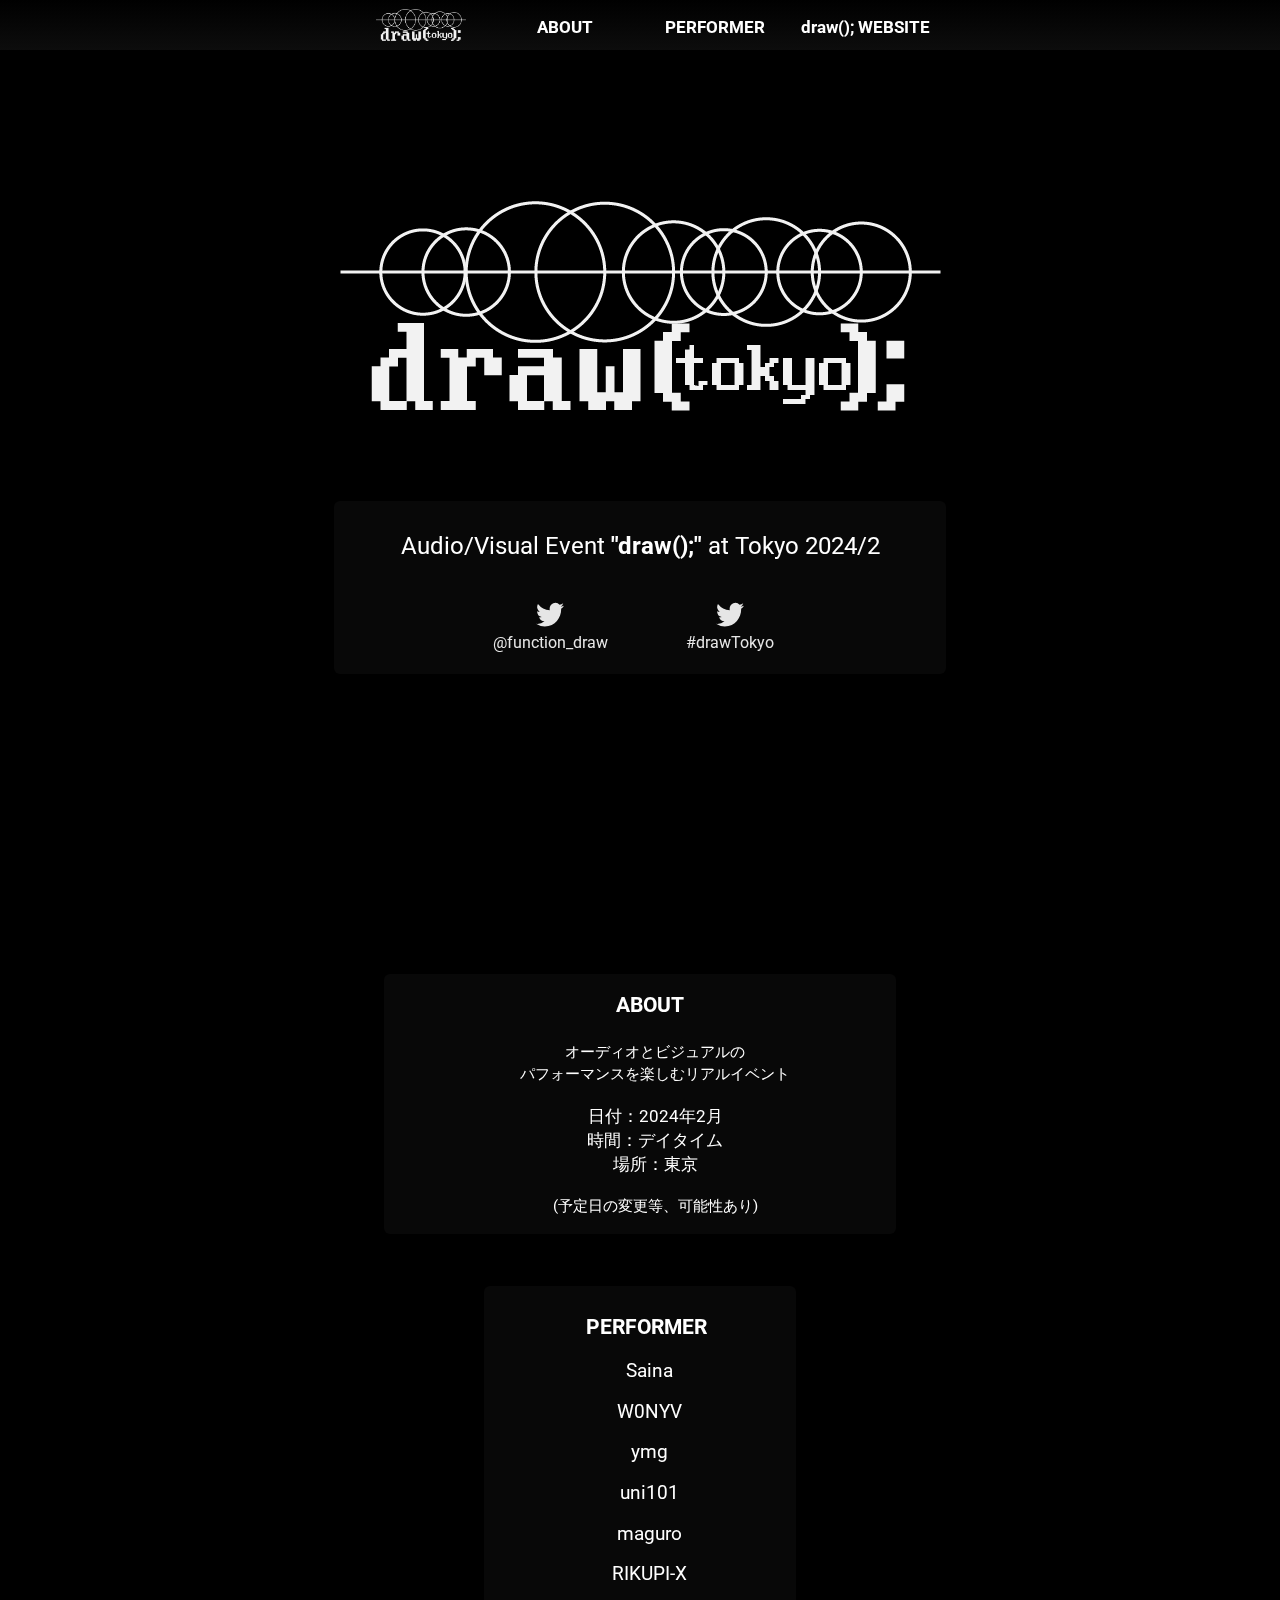
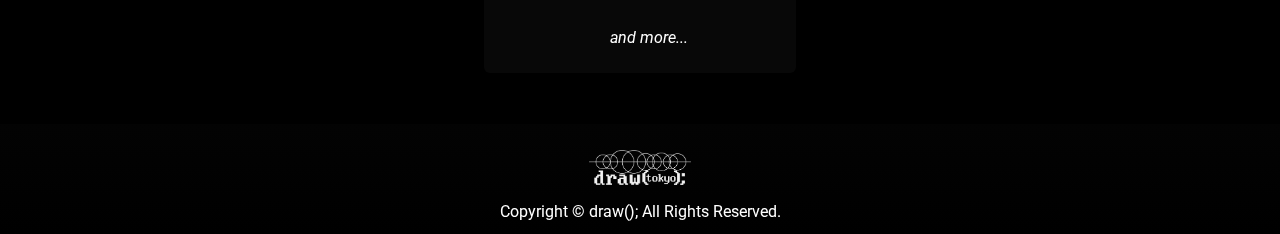
==== tokyo.html @ 81975ddd "a tag new window" ====
﻿<!DOCTYPE html>
<html lang="ja">
<head>
    <meta charset="utf-8">
    <title>draw(Tokyo);</title>
    <meta name="viewport" content="width=device-width, initial-scale=1">
    <meta name="keywords" content="">
    <meta name="description" content="">
    <link href="https://fonts.googleapis.com/css?family=Roboto" rel="stylesheet">
    <link rel="stylesheet" href="./tokyo.css">
</head>
<body>
    <video id="bgVideo" src="./videos/drawtokyoback.mp4" autoplay loop muted></video>
    <div id="wrapper"></div>
    <main>
        <nav>
            <ul>
                <li>
                    <p><a href="#top"><img src="images/draw_logo_tokyo.png"></a></p>
                </li>
                <li>
                    <p><a href="#about"> ABOUT</a></p>
                </li>
                <li>
                    <p><a href="#performer">PERFORMER</a></p>
                </li>
                <li>
                    <p><a href="https://function-draw.com/">draw(); WEBSITE</a></p>
                </li>
            </ul>
        </nav>
        <div id="startView">
            <h1><img src="images/draw_logo_tokyo.png"></h1>
            <div class="description">
                <p>Audio/Visual Event <b>"draw();"</b> at Tokyo 2024/2</p>
                <ul class="social">
                    <li>
                        <p><a href="https://twitter.com/function_draw" target="_blank"><img src="./images/sns_icons/twiiter_w.svg"><br />@function_draw</a></p>
                    </li>
                    <li>
                        <p><a href="https://twitter.com/search?q=drawTokyo" target="_blank"><img src="./images/sns_icons/twiiter_w.svg"><br />#drawTokyo</a></p>
                    </li>
                </ul>
            </div>
        </div>
        <div id="about"></div>
        <div class="about">
            <p><b>ABOUT</b></p>
            <p class="about_description">オーディオとビジュアルの<br />パフォーマンスを楽しむリアルイベント</p>
            <p>日付：2024年2月</p>
            <p>時間：デイタイム</p>
            <p>場所：東京</p>
            <p class="about_description">(予定日の変更等、可能性あり)</p>
        </div>
        <div id="performer"></div>
        <div class="performer">
            <p><b>PERFORMER</b></p>
            <p>Saina</p>
            <p>W0NYV</p>
            <p>ymg</p>
            <p>uni101</p>
            <p>maguro</p>
            <p>RIKUPI-X</p>
            <p><small><br><i>and more...</i></small></p>
        </div>
        <footer>
            <p><img src="images/draw_logo_tokyo.png"></p>
            <p>Copyright © draw(); All Rights Reserved.</p>
        </footer>
    </main>
    <script>
        //動画サイズの指定
        const videoWidth = 1280;
        const videoHeight = 720;

        //背景の動画サイズ調整
        function bgVideoResize() {
            var window_w = window.innerWidth;
            var window_h = window.innerHeight;

            document.getElementById('wrapper').style.height = window_h + 'px';

            //画面アスペクト比を計算して余白ができないように優先する
            if (window_w / window_h > 16 / 9) {
                document.getElementById('bgVideo').style.width = window_w + 'px';
                document.getElementById('bgVideo').style.height = 'auto';
                document.getElementById('bgVideo').style.left = 0 + 'px';
            } else {
                document.getElementById('bgVideo').style.width = 'auto';
                document.getElementById('bgVideo').style.height = window_h + 'px';
                console.log(document.getElementById('bgVideo').style.left);
            }
        }

        //画面が読み込まれたとき
        window.addEventListener('load', (event) => {
            bgVideoResize();
        });
        //画面がリサイズされたとき
        window.addEventListener('resize', (event) => {
            bgVideoResize();
        });
    </script>
</body>
</html>
---- tokyo.css ----
﻿body {
    margin: 0;
    padding: 0;
    background-color: black;
    color: white;
    font-family: Roboto, 'Hiragino Kaku Gothic Pro', 'ヒラギノ角ゴ Pro W3', Meiryo, メイリオ, '游ゴシック Medium', 'Yu Gothic Medium', '游ゴシック体', 'Yu Gothic', YuGothic, 'MS PGothic', Osaka, arial, sans-serif;
}

a {
    color: white;
    text-decoration: none;
}

    a:visited {
        color: white;
        text-decoration: none;
    }

#bgVideo {
    margin: 0;
    padding: 0;
    top: 0;
    position: fixed;
    z-index: -2;
    overflow: hidden;
}

#wrapper {
    background: url(./images/bg_trans.png) repeat;
    margin: 0;
    padding: 0;
    top: 0;
    left: 0;
    position: fixed;
    width: 100%;
    z-index: -1;
    overflow: hidden;
}

nav {
    position: fixed;
    z-index: 100;
    width: 100%;
    top: 0;
    background-image: linear-gradient(0deg, rgba(85, 85, 85, 0.15), rgba(0, 0, 0, 1));
}

    nav ul {
        display: flex;
        flex-wrap: nowrap;
        width: 600px;
        height: 50px;
        margin: 0 auto;
        padding: 0;
    }

    nav li {
        vertical-align: middle;
        width: 100%;
        margin: 0;
        padding: 0;
        display: inline-block;
        list-style: none;
    }

        nav li p {
            font-size: 13pt;
            font-weight: bold;
            position: relative;
            text-align: center;
        }

            nav li p img {
                position: absolute;
                top: -8px;
                left: 36px;
                width: 60%;
            }

#startView {
    margin: 0;
    padding: 0;
    height: 100vh;
}

h1 {
    padding-top: 20vh;
    text-align: center;
}

    h1 img {
        display: block;
        margin: auto;
    }

.description {
    width: 600px;
    background-color: rgba(10, 10, 10, 0.8);
    padding: 0.5%;
    margin: 10vh auto;
    border-radius: 6px;
}

    .description p {
        font-size: 18pt;
        text-align: center;
    }

.social {
    margin: 0 auto;
    width: 60%;
    opacity: 0.9;
    display: flex;
    flex-wrap: nowrap;
    padding: 0;
}

    .social li {
        width: 100%;
        text-align: center;
        vertical-align: middle;
        list-style: none;
    }

        .social li p {
            font-size: 12pt;
        }

            .social li p img {
                width: 16%;
            }

.about {
    width: 500px;
    background-color: rgba(10, 10, 10, 0.8);
    padding: 0.5%;
    margin: 4% auto 0 auto;
    border-radius: 6px;
    text-align: center;
}

    .about p:first-child {
        margin-left: 4%;
        font-size: 16pt;
    }

    .about p {
        line-height: 40%;
        margin-left: 6%;
        font-size: 13pt;
    }

.about_description {
    margin: 2% 0 2% 0;
    display: inline-block;
    font-size: 11pt !important;
    line-height: 1.5 !important;
}

.performer {
    width: 300px;
    background-color: rgba(10, 10, 10, 0.8);
    padding: 0.5%;
    margin: 4% auto 4% auto;
    border-radius: 6px;
    text-align: center;
}

    .performer p:first-child {
        margin-left: 4%;
        font-size: 16pt;
    }

    .performer p {
        margin-left: 6%;
        font-size: 14pt;
    }

footer {
    padding: 2% 0 0 0;
    background-image: linear-gradient(0deg, rgba(0, 0, 0, 1), rgba(15, 15, 15, 0.2));
    text-align: center;
}

    footer p {
        margin: 0;
    }

        footer p:first-child {
            margin-bottom: 1%;
        }

            footer p:first-child img {
                width: 8%;
            }

        footer p:last-child {
            padding-bottom: 1%;
        }

#about, #performer {
    padding-top: 1px;
}

@media (max-height: 520px) {
    #startView {
        margin: 0;
        padding: 0;
        height: 520px;
    }
}

@media (max-width: 1000px) {
    footer p:first-child img {
        width: 200px;
    }
}

@media (max-width: 760px) {
    nav {
        display: none;
    }

    h1 {
        padding-top: 15vh;
    }

        h1 img {
            width: 80%;
            display: block;
            margin: auto;
        }

    .description {
        width: 80%;
    }

    .social {
        width: 90%;
    }

    .about {
        width: 80%;
    }

        .about p {
            font-size: 11pt;
        }

    .about_description {
        font-size: 10pt !important;
        line-height: 1.5 !important;
    }

    footer p {
        font-size: 10pt;
    }

        footer p:first-child img {
            width: 120px;
        }
}
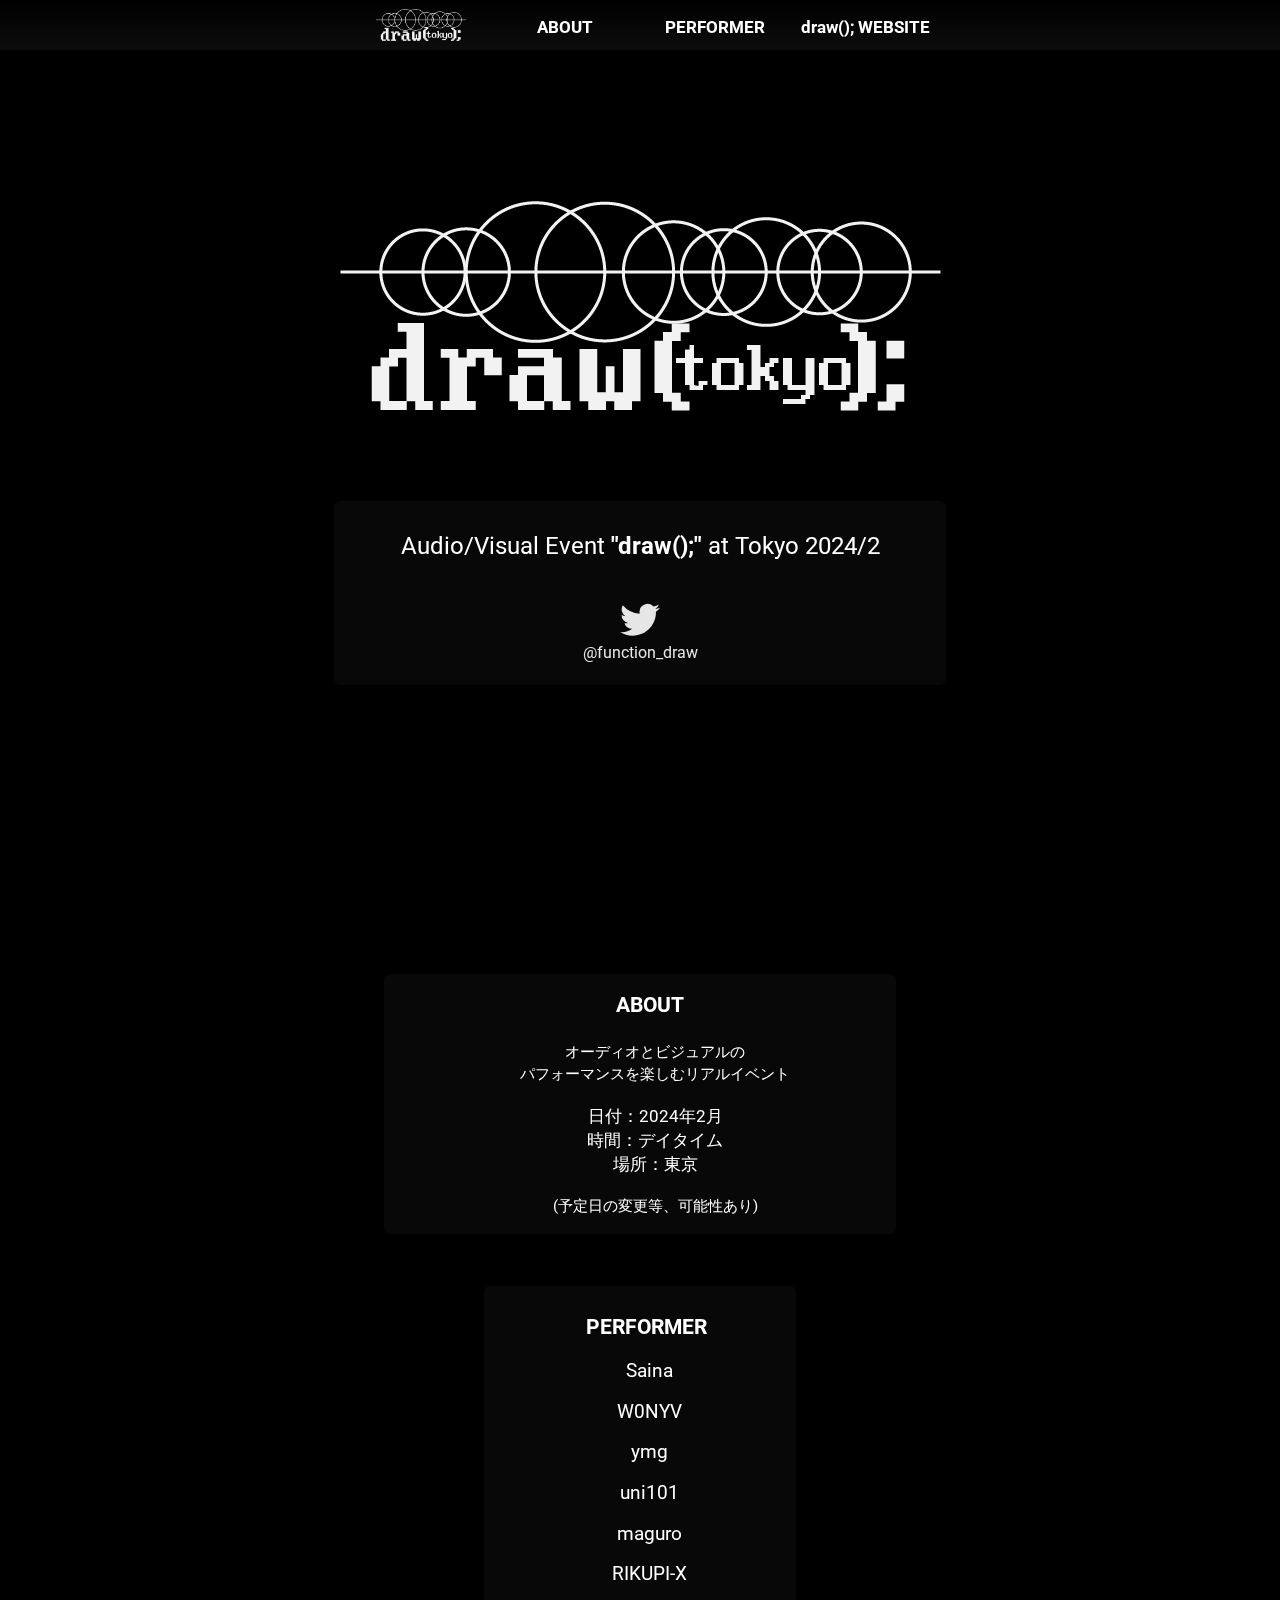
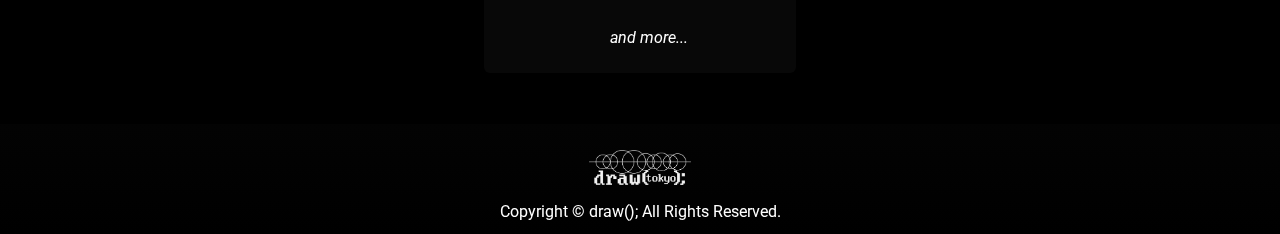
==== commit 1b5b281e: "Update tokyo.html" ====
--- a/tokyo.html
+++ b/tokyo.html
@@ -6,6 +6,9 @@
     <meta name="viewport" content="width=device-width, initial-scale=1">
     <meta name="keywords" content="">
     <meta name="description" content="">
+    <link rel="icon" href="./images/favicon.ico">
+    <link rel="apple-touch-icon" href="./images/favicon.png" sizes="128x128">
+    <link rel="icon" type="image/png" href="./images/favicon.png" sizes="128x128">
     <link href="https://fonts.googleapis.com/css?family=Roboto" rel="stylesheet">
     <link rel="stylesheet" href="./tokyo.css">
 </head>
@@ -37,9 +40,9 @@
                     <li>
                         <p><a href="https://twitter.com/function_draw" target="_blank"><img src="./images/sns_icons/twiiter_w.svg"><br />@function_draw</a></p>
                     </li>
-                    <li>
+<!--                     <li>
                         <p><a href="https://twitter.com/search?q=drawTokyo" target="_blank"><img src="./images/sns_icons/twiiter_w.svg"><br />#drawTokyo</a></p>
-                    </li>
+                    </li> -->
                 </ul>
             </div>
         </div>
@@ -102,4 +105,4 @@
         });
     </script>
 </body>
-</html>+</html>
--- a/tokyo.css
+++ b/tokyo.css
@@ -127,7 +127,7 @@
         }
 
             .social li p img {
-                width: 16%;
+                width: 11%;
             }
 
 .about {
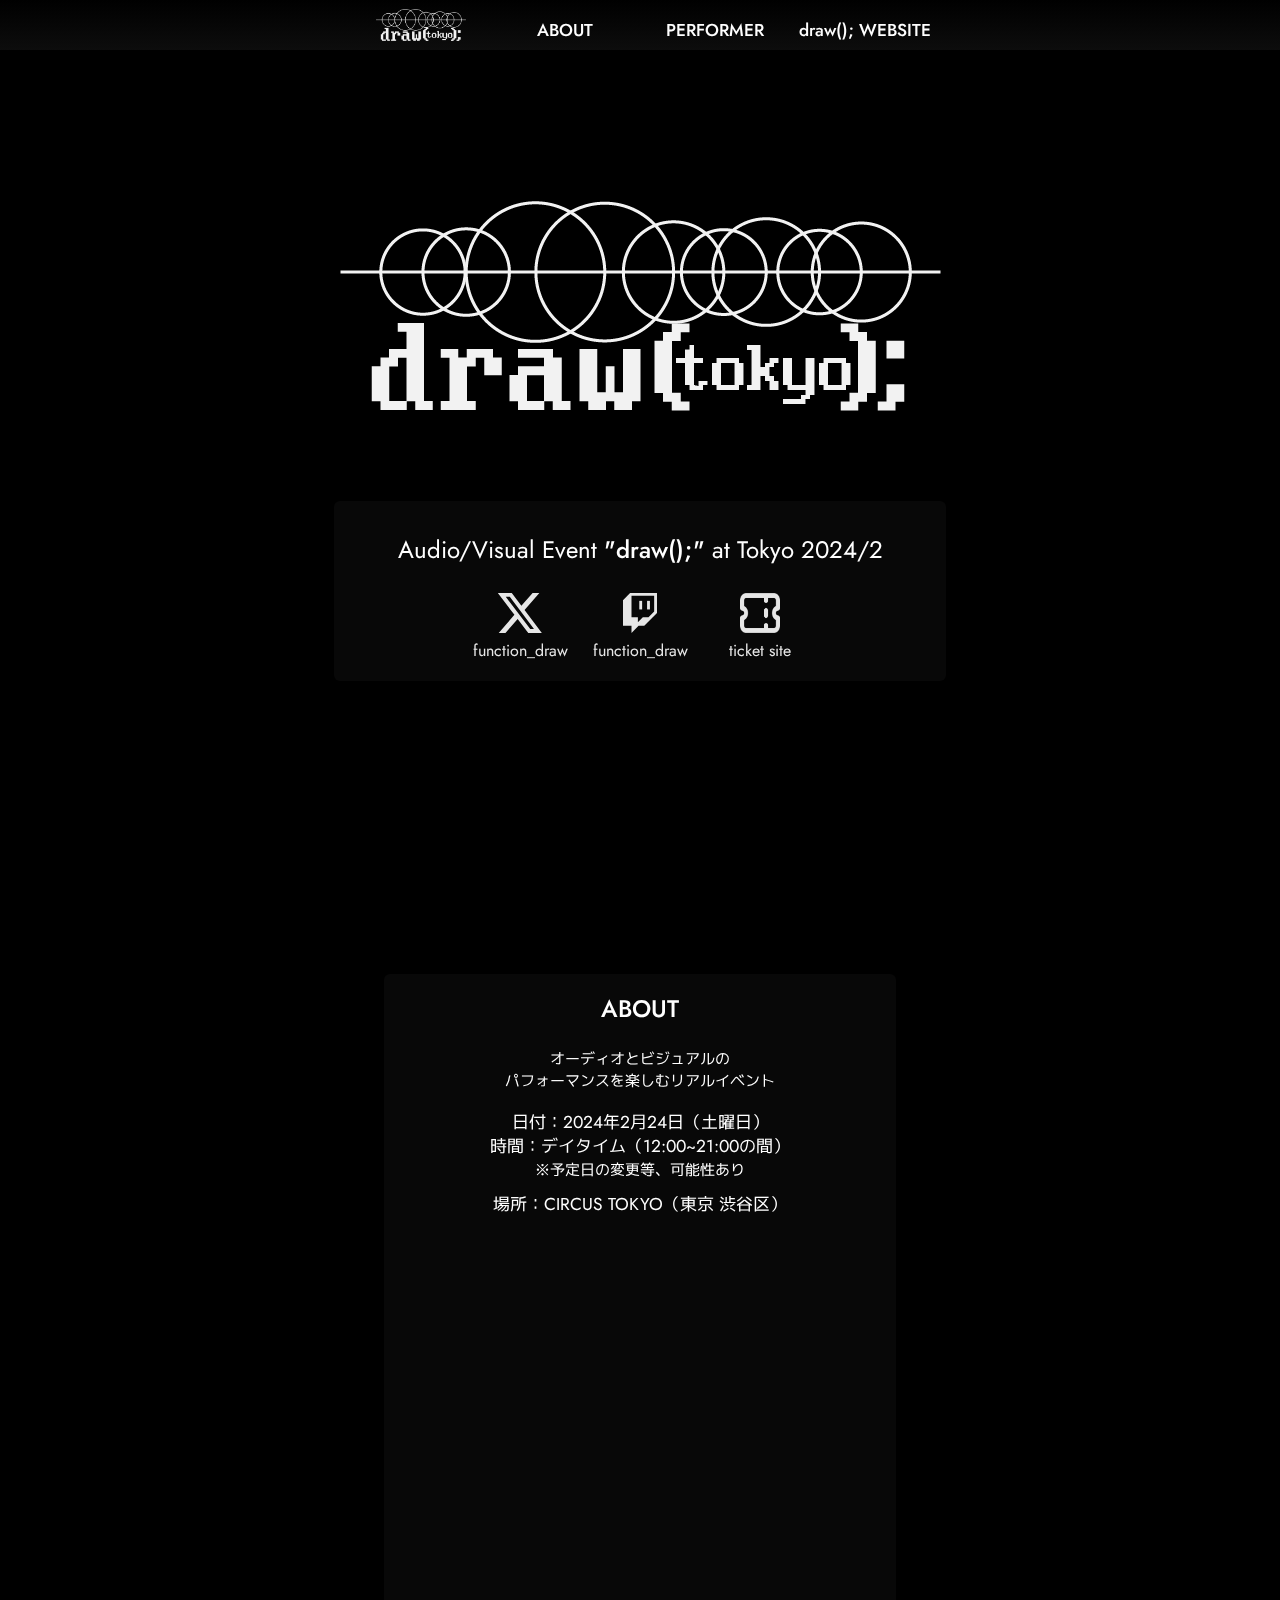
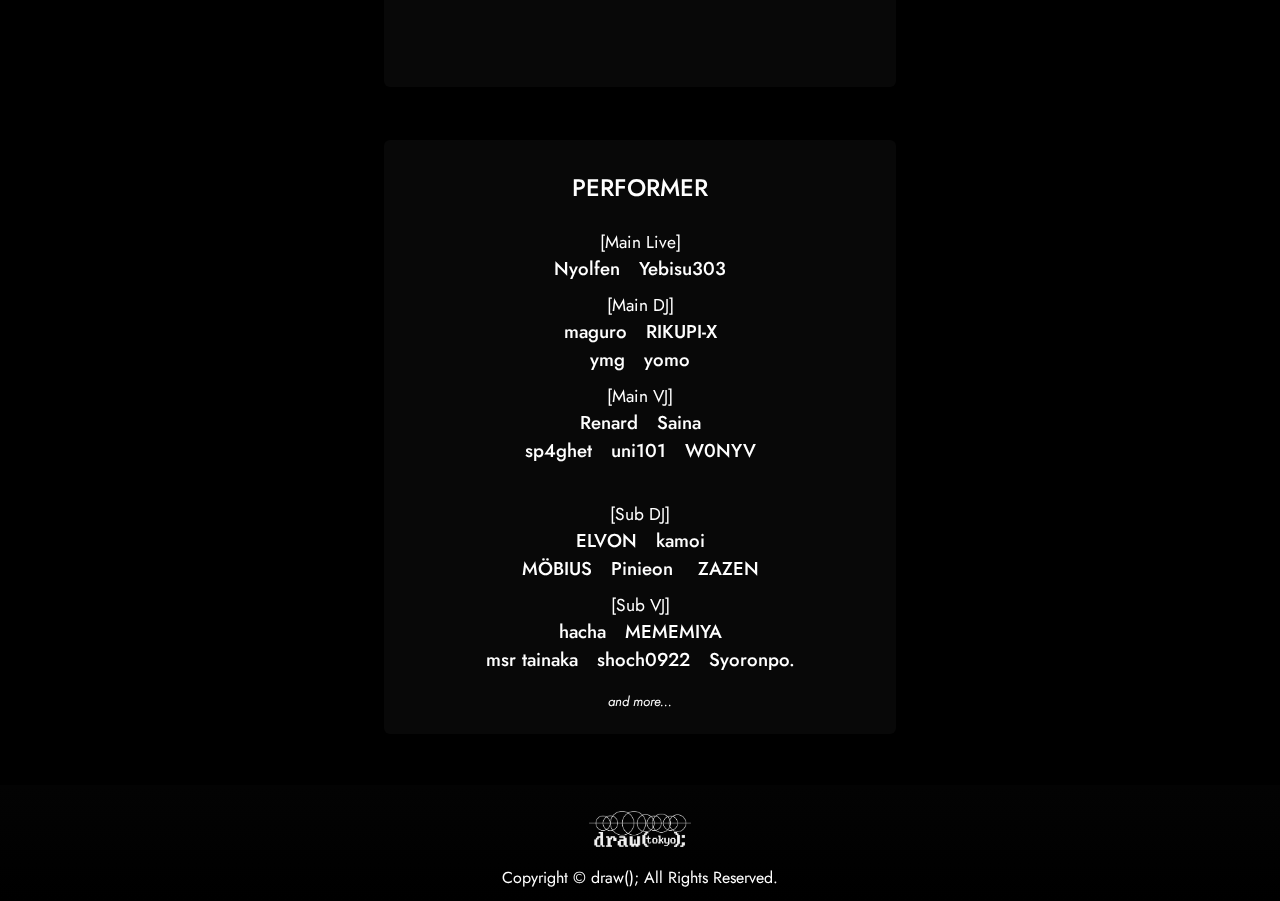
==== commit f90c0631: "New Event Add" ====
--- a/tokyo.html
+++ b/tokyo.html
@@ -11,6 +11,19 @@
     <link rel="icon" type="image/png" href="./images/favicon.png" sizes="128x128">
     <link href="https://fonts.googleapis.com/css?family=Roboto" rel="stylesheet">
     <link rel="stylesheet" href="./tokyo.css">
+    <link rel="preconnect" href="https://fonts.googleapis.com">
+    <link rel="preconnect" href="https://fonts.gstatic.com" crossorigin>
+    <link href="https://fonts.googleapis.com/css2?family=Jost:wght@400;500&family=M+PLUS+1p&display=swap" rel="stylesheet">
+    <!-- OGP Settings -->
+    <meta property="og:url" content="https://function-draw.com/tokyo">
+    <meta property="og:title" content="draw(Tokyo);">
+    <meta property="og:description" content="draw(Tokyo); は、VRChatで行われた&quot;draw();&quot;をリアル会場で開催するイベントです。draw();とは、オーディオビジュアルを楽しむイベントであり、ライブコーディングやマシンライブ、ジェネ系VJ、DJなどのライブパフォーマンスを見ることができます。">
+    <meta property="og:type" content="website">
+    <meta property="og:image" content="https://function-draw.com/images/draw_logo_tokyo_card.png">
+    <meta property="og:image:width" content="512">
+    <meta property="og:image:height" content="512">
+    <meta name="twitter:card" content="summary_large_image" />
+    <meta name="twitter:site" content="@function_draw">
 </head>
 <body>
     <video id="bgVideo" src="./videos/drawtokyoback.mp4" autoplay loop muted></video>
@@ -38,11 +51,14 @@
                 <p>Audio/Visual Event <b>"draw();"</b> at Tokyo 2024/2</p>
                 <ul class="social">
                     <li>
-                        <p><a href="https://twitter.com/function_draw" target="_blank"><img src="./images/sns_icons/twiiter_w.svg"><br />@function_draw</a></p>
+                        <p><a href="https://twitter.com/function_draw" target="_blank"><img src="./images/sns_icons/X_logo_2023.svg"><br />function_draw</a></p>
                     </li>
-<!--                     <li>
-                        <p><a href="https://twitter.com/search?q=drawTokyo" target="_blank"><img src="./images/sns_icons/twiiter_w.svg"><br />#drawTokyo</a></p>
-                    </li> -->
+                    <li>
+                        <p><a href="https://www.twitch.tv/function_draw" target="_blank"><img src="./images/sns_icons/TwitchGlitchWhite.svg"><br />function_draw</a></p>
+                    </li>
+                    <li>
+                        <p class="ticket"><a href="https://draw-tokyo.peatix.com/" target="_blank"><img src="./images/sns_icons/ticket.png"><br />ticket site</a></p>
+                    </li>
                 </ul>
             </div>
         </div>
@@ -50,21 +66,27 @@
         <div class="about">
             <p><b>ABOUT</b></p>
             <p class="about_description">オーディオとビジュアルの<br />パフォーマンスを楽しむリアルイベント</p>
-            <p>日付：2024年2月</p>
-            <p>時間：デイタイム</p>
-            <p>場所：東京</p>
-            <p class="about_description">(予定日の変更等、可能性あり)</p>
+            <p>日付：2024年2月24日（土曜日）</p>
+            <p>時間：デイタイム（12:00~21:00の間）</p>
+            <p class="annotation">※予定日の変更等、可能性あり</p>
+            <p>場所：CIRCUS TOKYO（東京 渋谷区）</p>
+            <iframe src="https://www.google.com/maps/embed?pb=!1m18!1m12!1m3!1d1146.1939904381697!2d139.70484206026865!3d35.654190530378!2m3!1f0!2f0!3f0!3m2!1i1024!2i768!4f13.1!3m3!1m2!1s0x60188b5b6e402423%3A0x37689da2d2d701a6!2sCircus%20Tokyo!5e0!3m2!1sja!2sjp!4v1699036317648!5m2!1sja!2sjp"  style="border:0;" allowfullscreen="" loading="lazy" referrerpolicy="no-referrer-when-downgrade"></iframe>
         </div>
         <div id="performer"></div>
         <div class="performer">
             <p><b>PERFORMER</b></p>
-            <p>Saina</p>
-            <p>W0NYV</p>
-            <p>ymg</p>
-            <p>uni101</p>
-            <p>maguro</p>
-            <p>RIKUPI-X</p>
-            <p><small><br><i>and more...</i></small></p>
+            <p class="role">[Main Live]</p>
+            <p class="name">Nyolfen　Yebisu303</p>
+            <p class="role">[Main DJ]</p>
+            <p class="name">maguro　RIKUPI-X<br>ymg　yomo</p>
+            <p class="role">[Main VJ]</p>
+            <p class="name">Renard　Saina<br>sp4ghet　uni101　W0NYV</p>
+            <p class="role">　</p>
+            <p class="role">[Sub DJ]</p>
+            <p class="name">ELVON　kamoi<br>MÖBIUS　Pinieon　   ZAZEN</p>
+            <p class="role">[Sub VJ]</p>
+            <p class="name">hacha　MEMEMIYA<br>msr tainaka　shoch0922　Syoronpo.</p>
+            <p><small><i>and more...</i></small></p>
         </div>
         <footer>
             <p><img src="images/draw_logo_tokyo.png"></p>
@@ -72,37 +94,37 @@
         </footer>
     </main>
     <script>
-        //動画サイズの指定
-        const videoWidth = 1280;
-        const videoHeight = 720;
+    //動画サイズの指定
+    const videoWidth = 1280;
+    const videoHeight = 720;
 
-        //背景の動画サイズ調整
-        function bgVideoResize() {
-            var window_w = window.innerWidth;
-            var window_h = window.innerHeight;
+    //背景の動画サイズ調整
+    function bgVideoResize() {
+        var window_w = window.innerWidth;
+        var window_h = window.innerHeight;
 
-            document.getElementById('wrapper').style.height = window_h + 'px';
+        document.getElementById('wrapper').style.height = window_h + 'px';
 
-            //画面アスペクト比を計算して余白ができないように優先する
-            if (window_w / window_h > 16 / 9) {
-                document.getElementById('bgVideo').style.width = window_w + 'px';
-                document.getElementById('bgVideo').style.height = 'auto';
-                document.getElementById('bgVideo').style.left = 0 + 'px';
-            } else {
-                document.getElementById('bgVideo').style.width = 'auto';
-                document.getElementById('bgVideo').style.height = window_h + 'px';
-                console.log(document.getElementById('bgVideo').style.left);
-            }
+        //画面アスペクト比を計算して余白ができないように優先する
+        if (window_w / window_h > 16 / 9) {
+            document.getElementById('bgVideo').style.width = window_w + 'px';
+            document.getElementById('bgVideo').style.height = 'auto';
+            document.getElementById('bgVideo').style.left = ((window_w - document.getElementById('bgVideo').offsetWidth) / 2) + 'px';
+        } else {
+            document.getElementById('bgVideo').style.width = 'auto';
+            document.getElementById('bgVideo').style.height = window_h + 'px';
+            document.getElementById('bgVideo').style.left = ((window_w - document.getElementById('bgVideo').offsetWidth) / 2) + 'px';
         }
+    }
 
-        //画面が読み込まれたとき
-        window.addEventListener('load', (event) => {
-            bgVideoResize();
-        });
-        //画面がリサイズされたとき
-        window.addEventListener('resize', (event) => {
-            bgVideoResize();
-        });
+    //画面が読み込まれたとき
+    window.addEventListener('load', (event) => {
+        bgVideoResize();
+    });
+    //画面がリサイズされたとき
+    window.addEventListener('resize', (event) => {
+        bgVideoResize();
+    });
     </script>
 </body>
 </html>
--- a/tokyo.css
+++ b/tokyo.css
@@ -3,7 +3,7 @@
     padding: 0;
     background-color: black;
     color: white;
-    font-family: Roboto, 'Hiragino Kaku Gothic Pro', 'ヒラギノ角ゴ Pro W3', Meiryo, メイリオ, '游ゴシック Medium', 'Yu Gothic Medium', '游ゴシック体', 'Yu Gothic', YuGothic, 'MS PGothic', Osaka, arial, sans-serif;
+    font-family: 'Jost', Roboto, 'M PLUS 1p', 'Hiragino Kaku Gothic Pro', 'ヒラギノ角ゴ Pro W3', Meiryo, メイリオ, '游ゴシック Medium', 'Yu Gothic Medium', '游ゴシック体', 'Yu Gothic', YuGothic, 'MS PGothic', Osaka, arial, sans-serif;
 }
 
 a {
@@ -15,6 +15,10 @@
         color: white;
         text-decoration: none;
     }
+
+b {
+    font-weight: 500;
+}
 
 #bgVideo {
     margin: 0;
@@ -65,7 +69,7 @@
 
         nav li p {
             font-size: 13pt;
-            font-weight: bold;
+            font-weight: 500;
             position: relative;
             text-align: center;
         }
@@ -123,11 +127,11 @@
     }
 
         .social li p {
+            margin: 2% 0 10% 0;
             font-size: 12pt;
         }
-
             .social li p img {
-                width: 11%;
+                height: 40px;
             }
 
 .about {
@@ -140,14 +144,18 @@
 }
 
     .about p:first-child {
-        margin-left: 4%;
-        font-size: 16pt;
+        font-size: 18pt;
     }
 
     .about p {
         line-height: 40%;
-        margin-left: 6%;
         font-size: 13pt;
+    }
+
+    .about iframe{
+        width: 450px;
+        height: 450px;
+        filter: grayscale(50%) invert(92%) contrast(83%);
     }
 
 .about_description {
@@ -156,9 +164,13 @@
     font-size: 11pt !important;
     line-height: 1.5 !important;
 }
+.about .annotation {
+    padding: 0 0 2% 0;
+    font-size: 11pt !important;
+}
 
 .performer {
-    width: 300px;
+    width: 500px;
     background-color: rgba(10, 10, 10, 0.8);
     padding: 0.5%;
     margin: 4% auto 4% auto;
@@ -167,12 +179,16 @@
 }
 
     .performer p:first-child {
-        margin-left: 4%;
-        font-size: 16pt;
-    }
-
-    .performer p {
-        margin-left: 6%;
+        font-size: 18pt;
+    }
+
+    .performer .role {
+        margin:0;
+        font-size: 13pt;
+    }
+    .performer .name {
+        margin:0 0 2% 0;
+        font-weight: 500;
         font-size: 14pt;
     }
 
@@ -239,6 +255,11 @@
         width: 90%;
     }
 
+    .social li p {
+        margin: 2% 0 20% 0;
+        font-size: 11pt;
+    }
+
     .about {
         width: 80%;
     }
@@ -252,6 +273,16 @@
         line-height: 1.5 !important;
     }
 
+    .about iframe{
+        width: 90%;
+        height: 400px;
+        filter: grayscale(50%) invert(92%) contrast(83%);
+    }
+
+    .performer {
+        width: 80%;
+    }
+
     footer p {
         font-size: 10pt;
     }
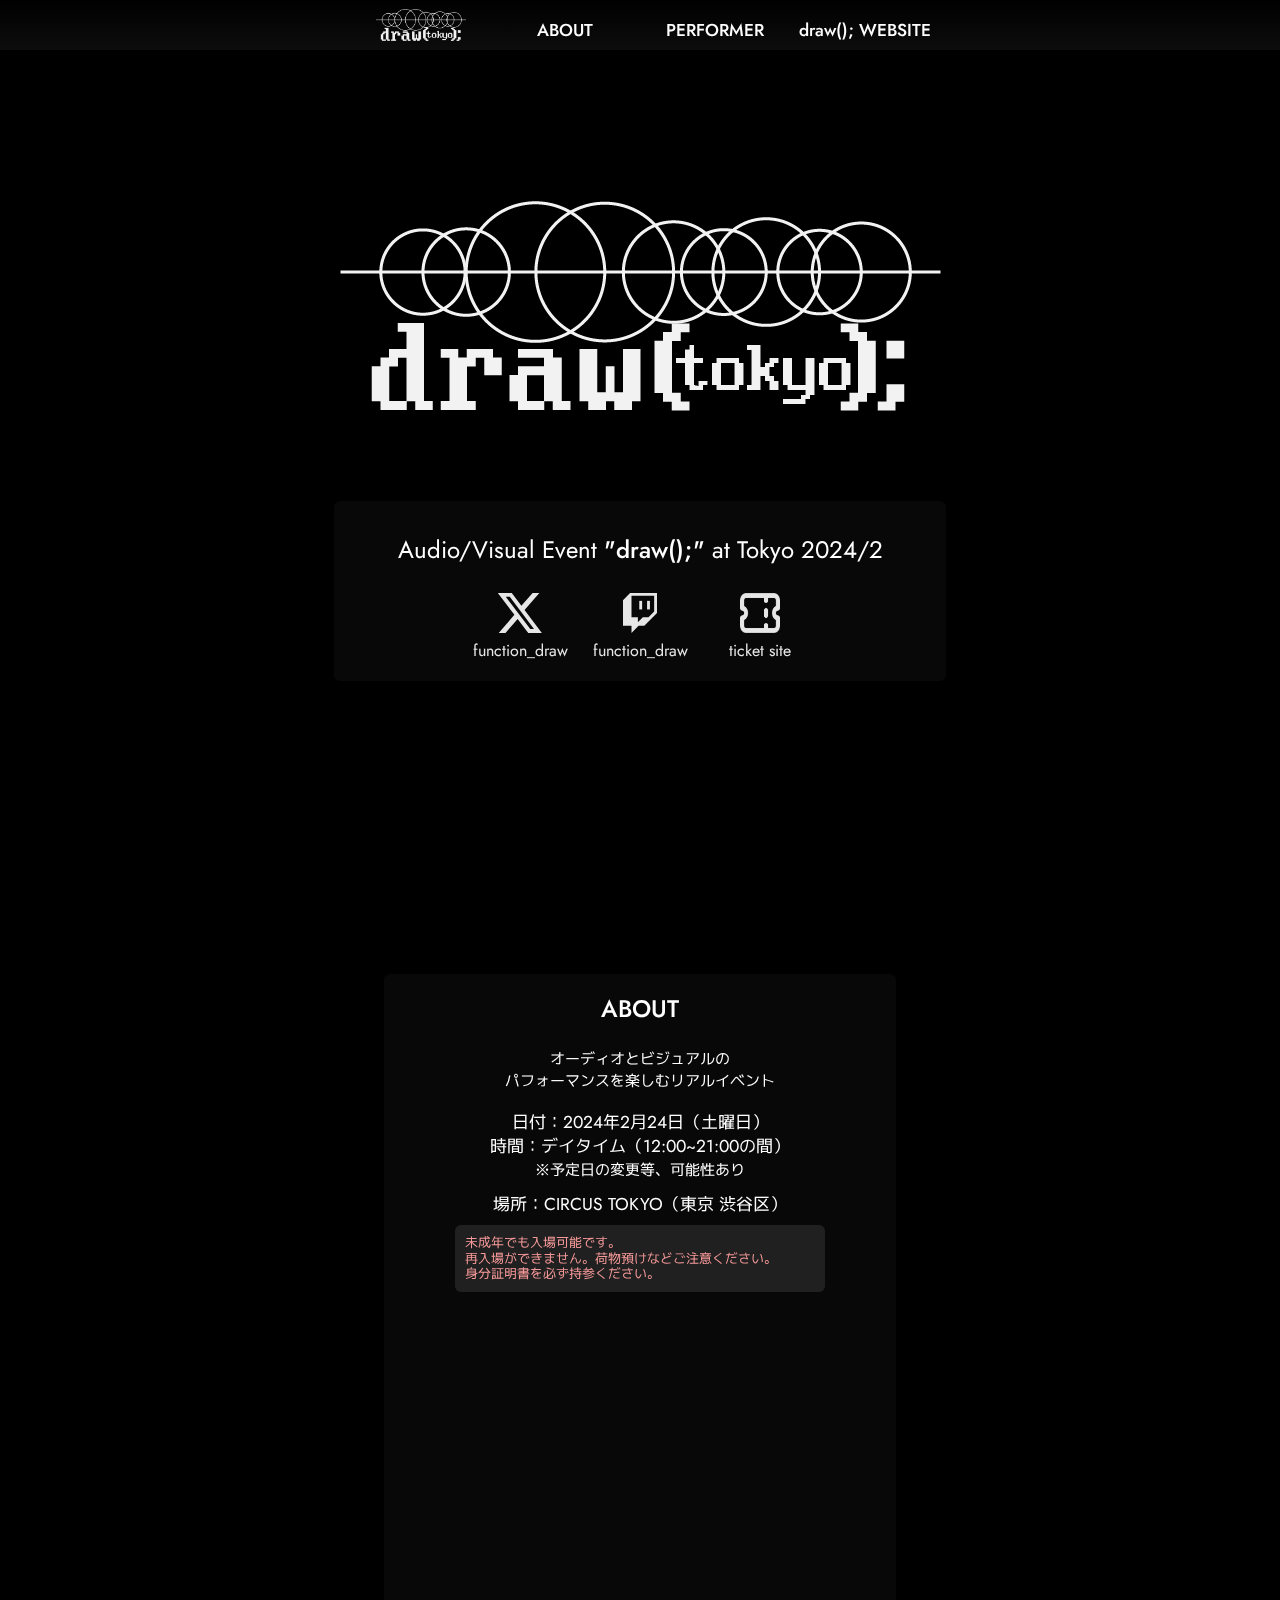
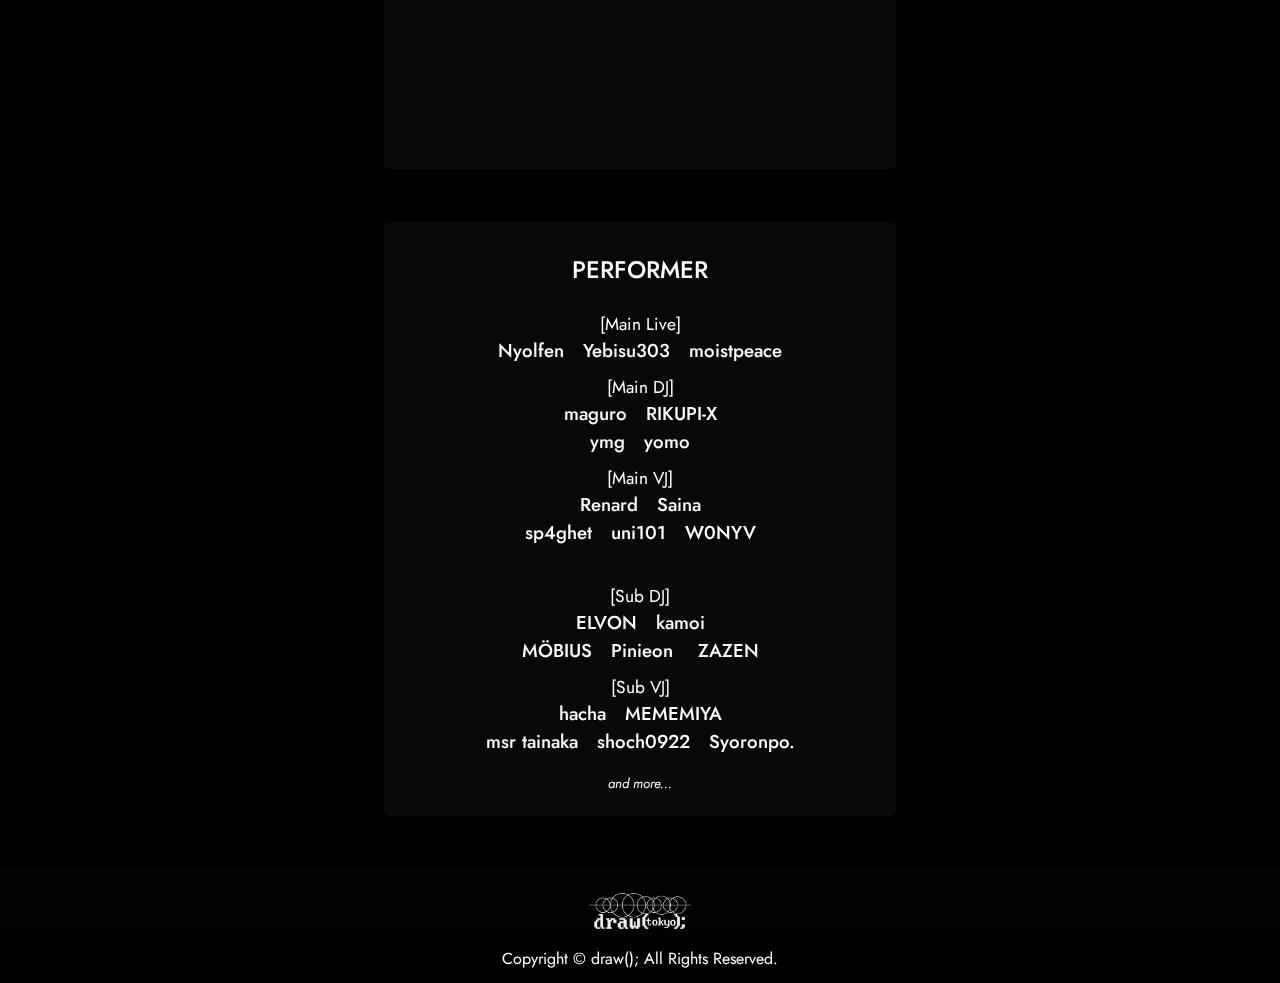
==== commit 8836f27f: "moistさんの情報を追加 入場規則の追加" ====
--- a/tokyo.html
+++ b/tokyo.html
@@ -70,13 +70,14 @@
             <p>時間：デイタイム（12:00~21:00の間）</p>
             <p class="annotation">※予定日の変更等、可能性あり</p>
             <p>場所：CIRCUS TOKYO（東京 渋谷区）</p>
+            <p class="caution">未成年でも入場可能です。<br>再入場ができません。荷物預けなどご注意ください。<br>身分証明書を必ず持参ください。</p>
             <iframe src="https://www.google.com/maps/embed?pb=!1m18!1m12!1m3!1d1146.1939904381697!2d139.70484206026865!3d35.654190530378!2m3!1f0!2f0!3f0!3m2!1i1024!2i768!4f13.1!3m3!1m2!1s0x60188b5b6e402423%3A0x37689da2d2d701a6!2sCircus%20Tokyo!5e0!3m2!1sja!2sjp!4v1699036317648!5m2!1sja!2sjp"  style="border:0;" allowfullscreen="" loading="lazy" referrerpolicy="no-referrer-when-downgrade"></iframe>
         </div>
         <div id="performer"></div>
         <div class="performer">
             <p><b>PERFORMER</b></p>
             <p class="role">[Main Live]</p>
-            <p class="name">Nyolfen　Yebisu303</p>
+            <p class="name">Nyolfen　Yebisu303　moistpeace</p>
             <p class="role">[Main DJ]</p>
             <p class="name">maguro　RIKUPI-X<br>ymg　yomo</p>
             <p class="role">[Main VJ]</p>
@@ -94,37 +95,38 @@
         </footer>
     </main>
     <script>
-    //動画サイズの指定
-    const videoWidth = 1280;
-    const videoHeight = 720;
+//動画サイズの指定
+const videoWidth = 1280;
+const videoHeight = 720;
 
-    //背景の動画サイズ調整
-    function bgVideoResize() {
-        var window_w = window.innerWidth;
-        var window_h = window.innerHeight;
+//背景の動画サイズ調整
+function bgVideoResize() {
+    var window_w = window.innerWidth;
+    var window_h = window.innerHeight;
 
-        document.getElementById('wrapper').style.height = window_h + 'px';
+    document.getElementById('wrapper').style.height = window_h + 'px';
 
-        //画面アスペクト比を計算して余白ができないように優先する
-        if (window_w / window_h > 16 / 9) {
-            document.getElementById('bgVideo').style.width = window_w + 'px';
-            document.getElementById('bgVideo').style.height = 'auto';
-            document.getElementById('bgVideo').style.left = ((window_w - document.getElementById('bgVideo').offsetWidth) / 2) + 'px';
-        } else {
-            document.getElementById('bgVideo').style.width = 'auto';
-            document.getElementById('bgVideo').style.height = window_h + 'px';
-            document.getElementById('bgVideo').style.left = ((window_w - document.getElementById('bgVideo').offsetWidth) / 2) + 'px';
-        }
+    //画面アスペクト比を計算して余白ができないように優先する
+    if (window_w / window_h > 16 / 9) {
+        document.getElementById('bgVideo').style.width = window_w + 'px';
+        document.getElementById('bgVideo').style.height = 'auto';
+        document.getElementById('bgVideo').style.left = ((window_w - document.getElementById('bgVideo').offsetWidth) / 2) + 'px';
+    } else {
+        document.getElementById('bgVideo').style.width = 'auto';
+        document.getElementById('bgVideo').style.height = window_h + 'px';
+        document.getElementById('bgVideo').style.left = ((window_w - document.getElementById('bgVideo').offsetWidth) / 2) + 'px';
     }
+}
 
-    //画面が読み込まれたとき
-    window.addEventListener('load', (event) => {
-        bgVideoResize();
-    });
-    //画面がリサイズされたとき
-    window.addEventListener('resize', (event) => {
-        bgVideoResize();
-    });
+//HTML文書が完全に読み込まれ、解析されたとき
+document.addEventListener('DOMContentLoaded', (event) => {
+    bgVideoResize();
+});
+
+//画面がリサイズされたとき
+window.addEventListener('resize', (event) => {
+    bgVideoResize();
+});
     </script>
 </body>
 </html>
--- a/tokyo.css
+++ b/tokyo.css
@@ -168,6 +168,17 @@
     padding: 0 0 2% 0;
     font-size: 11pt !important;
 }
+.about .caution{
+    font-size: 13px;
+    line-height: 1.2;
+    text-align: left;
+    width: 70%;
+    background-color:  rgba(39, 39, 39, 0.8);
+    color: #f79999;
+    padding: 2%;
+    margin: 3%  auto;
+    border-radius: 6px;
+}
 
 .performer {
     width: 500px;
@@ -272,6 +283,9 @@
         font-size: 10pt !important;
         line-height: 1.5 !important;
     }
+    .about .caution{
+        width: 85%;
+    }
 
     .about iframe{
         width: 90%;
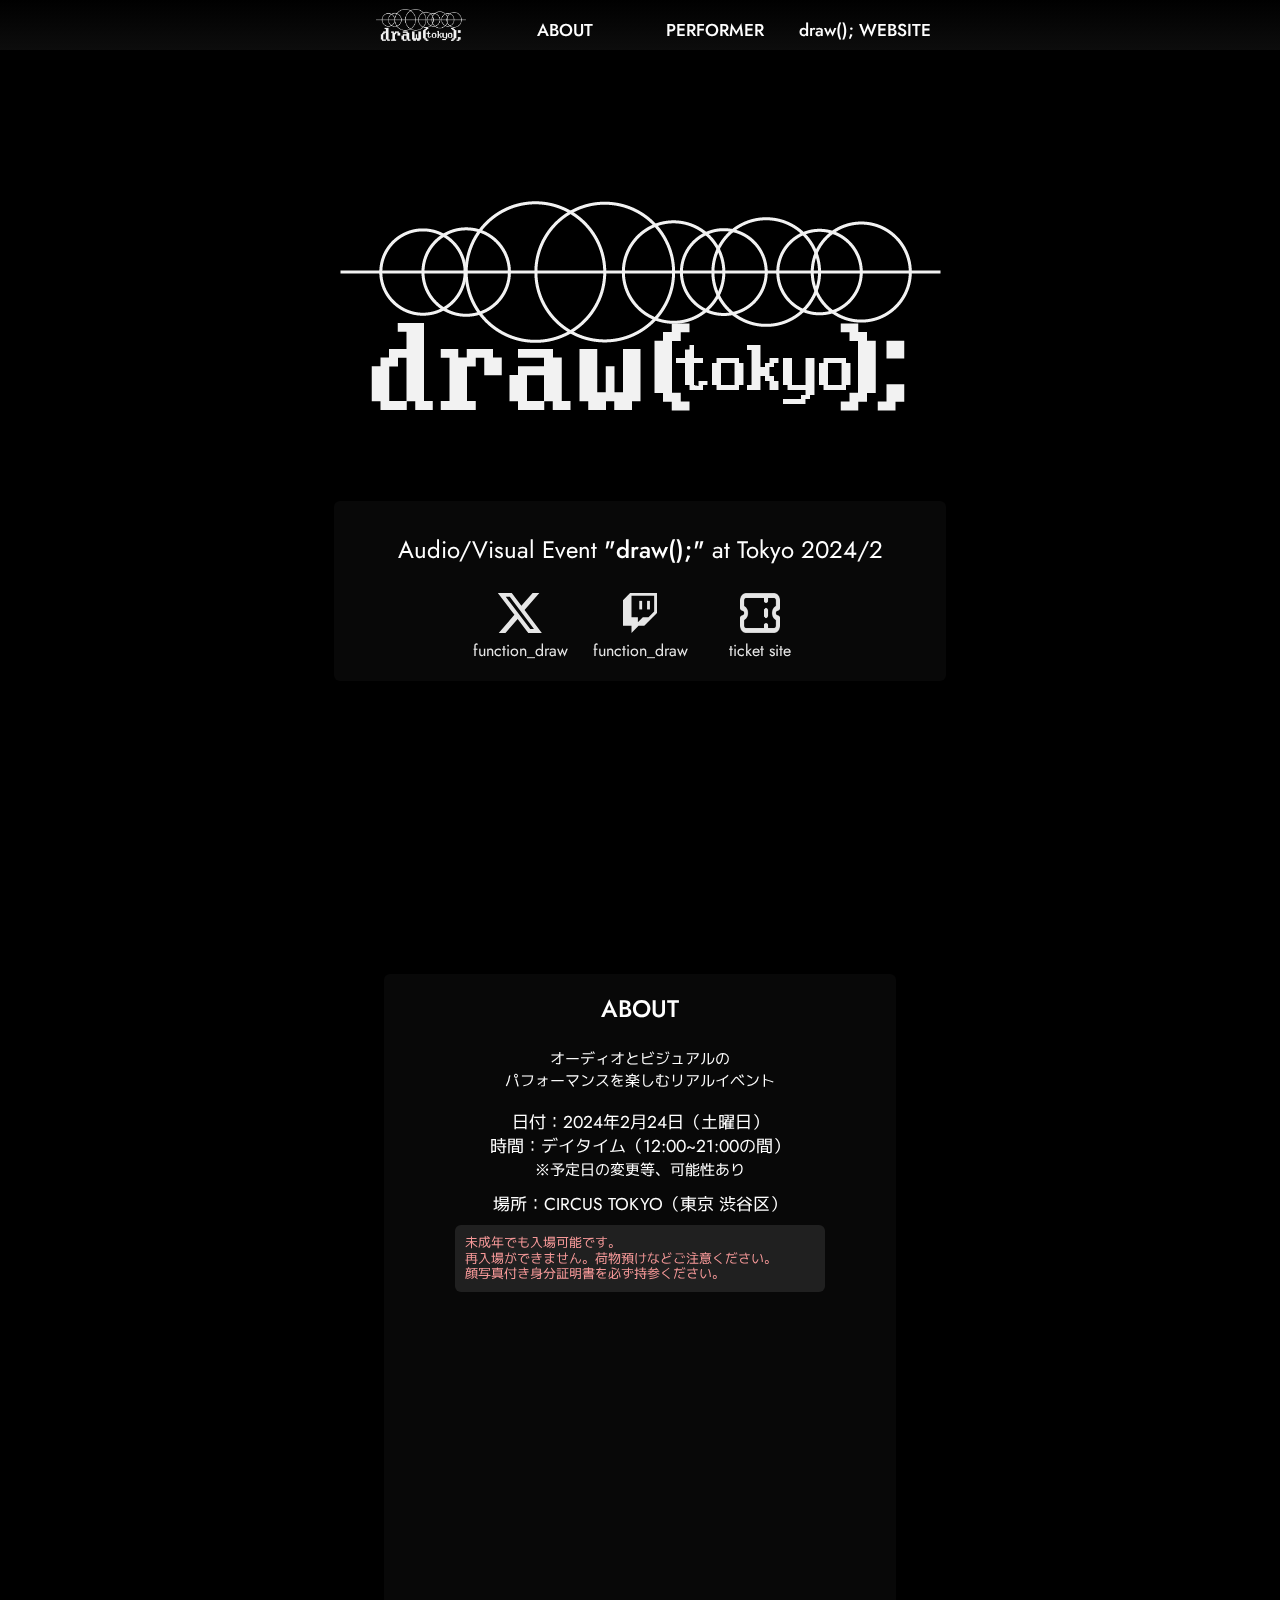
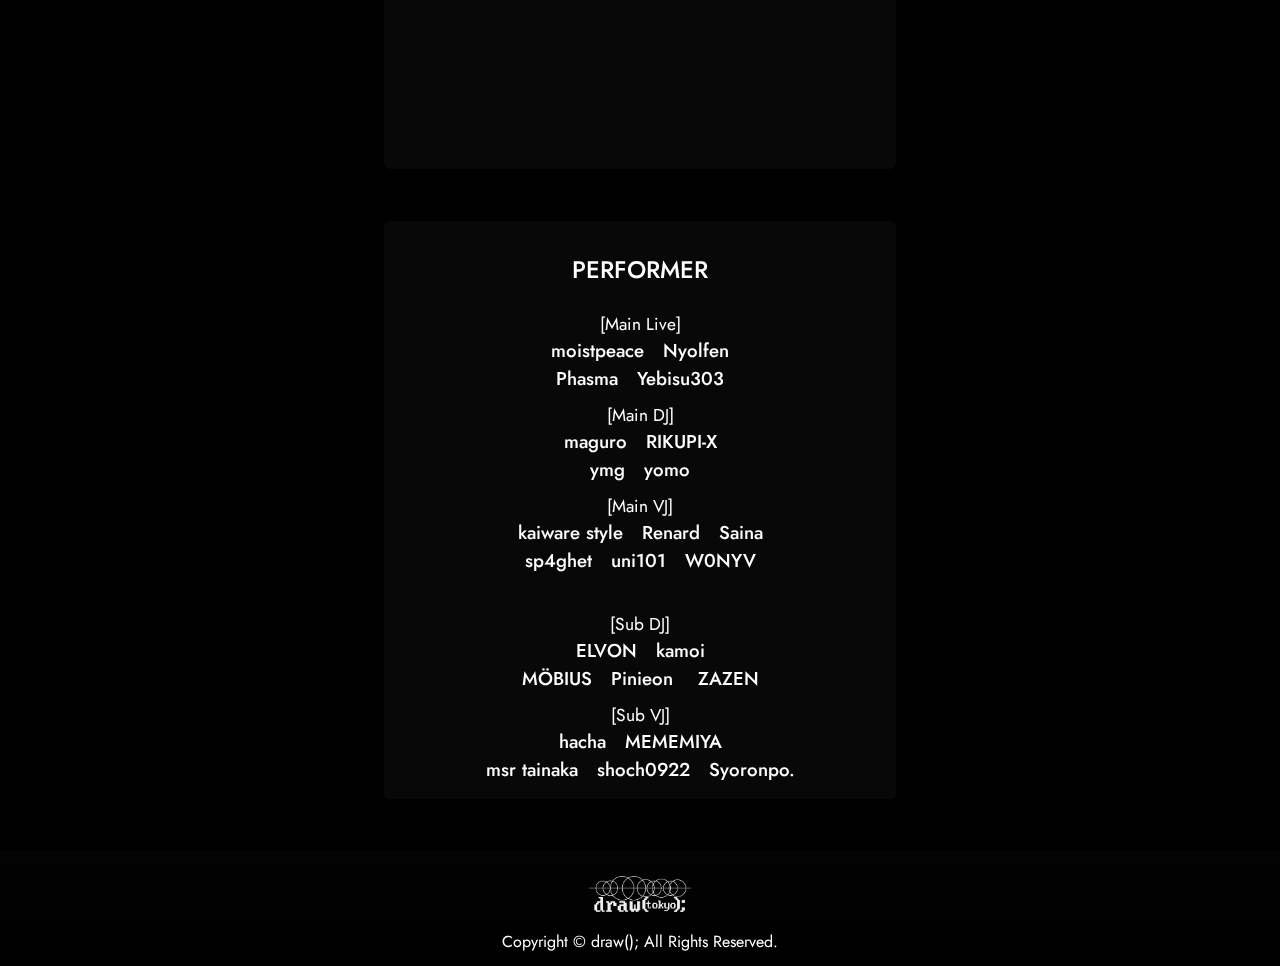
==== commit 66d1ad1f: "Update tokyo.html" ====
--- a/tokyo.html
+++ b/tokyo.html
@@ -70,24 +70,23 @@
             <p>時間：デイタイム（12:00~21:00の間）</p>
             <p class="annotation">※予定日の変更等、可能性あり</p>
             <p>場所：CIRCUS TOKYO（東京 渋谷区）</p>
-            <p class="caution">未成年でも入場可能です。<br>再入場ができません。荷物預けなどご注意ください。<br>身分証明書を必ず持参ください。</p>
+            <p class="caution">未成年でも入場可能です。<br>再入場ができません。荷物預けなどご注意ください。<br>顔写真付き身分証明書を必ず持参ください。</p>
             <iframe src="https://www.google.com/maps/embed?pb=!1m18!1m12!1m3!1d1146.1939904381697!2d139.70484206026865!3d35.654190530378!2m3!1f0!2f0!3f0!3m2!1i1024!2i768!4f13.1!3m3!1m2!1s0x60188b5b6e402423%3A0x37689da2d2d701a6!2sCircus%20Tokyo!5e0!3m2!1sja!2sjp!4v1699036317648!5m2!1sja!2sjp"  style="border:0;" allowfullscreen="" loading="lazy" referrerpolicy="no-referrer-when-downgrade"></iframe>
         </div>
         <div id="performer"></div>
         <div class="performer">
             <p><b>PERFORMER</b></p>
             <p class="role">[Main Live]</p>
-            <p class="name">Nyolfen　Yebisu303　moistpeace</p>
+            <p class="name">moistpeace　Nyolfen<br>Phasma　Yebisu303</p>
             <p class="role">[Main DJ]</p>
             <p class="name">maguro　RIKUPI-X<br>ymg　yomo</p>
             <p class="role">[Main VJ]</p>
-            <p class="name">Renard　Saina<br>sp4ghet　uni101　W0NYV</p>
+            <p class="name">kaiware style　Renard　Saina<br>sp4ghet　uni101　W0NYV</p>
             <p class="role">　</p>
             <p class="role">[Sub DJ]</p>
             <p class="name">ELVON　kamoi<br>MÖBIUS　Pinieon　   ZAZEN</p>
             <p class="role">[Sub VJ]</p>
             <p class="name">hacha　MEMEMIYA<br>msr tainaka　shoch0922　Syoronpo.</p>
-            <p><small><i>and more...</i></small></p>
         </div>
         <footer>
             <p><img src="images/draw_logo_tokyo.png"></p>
